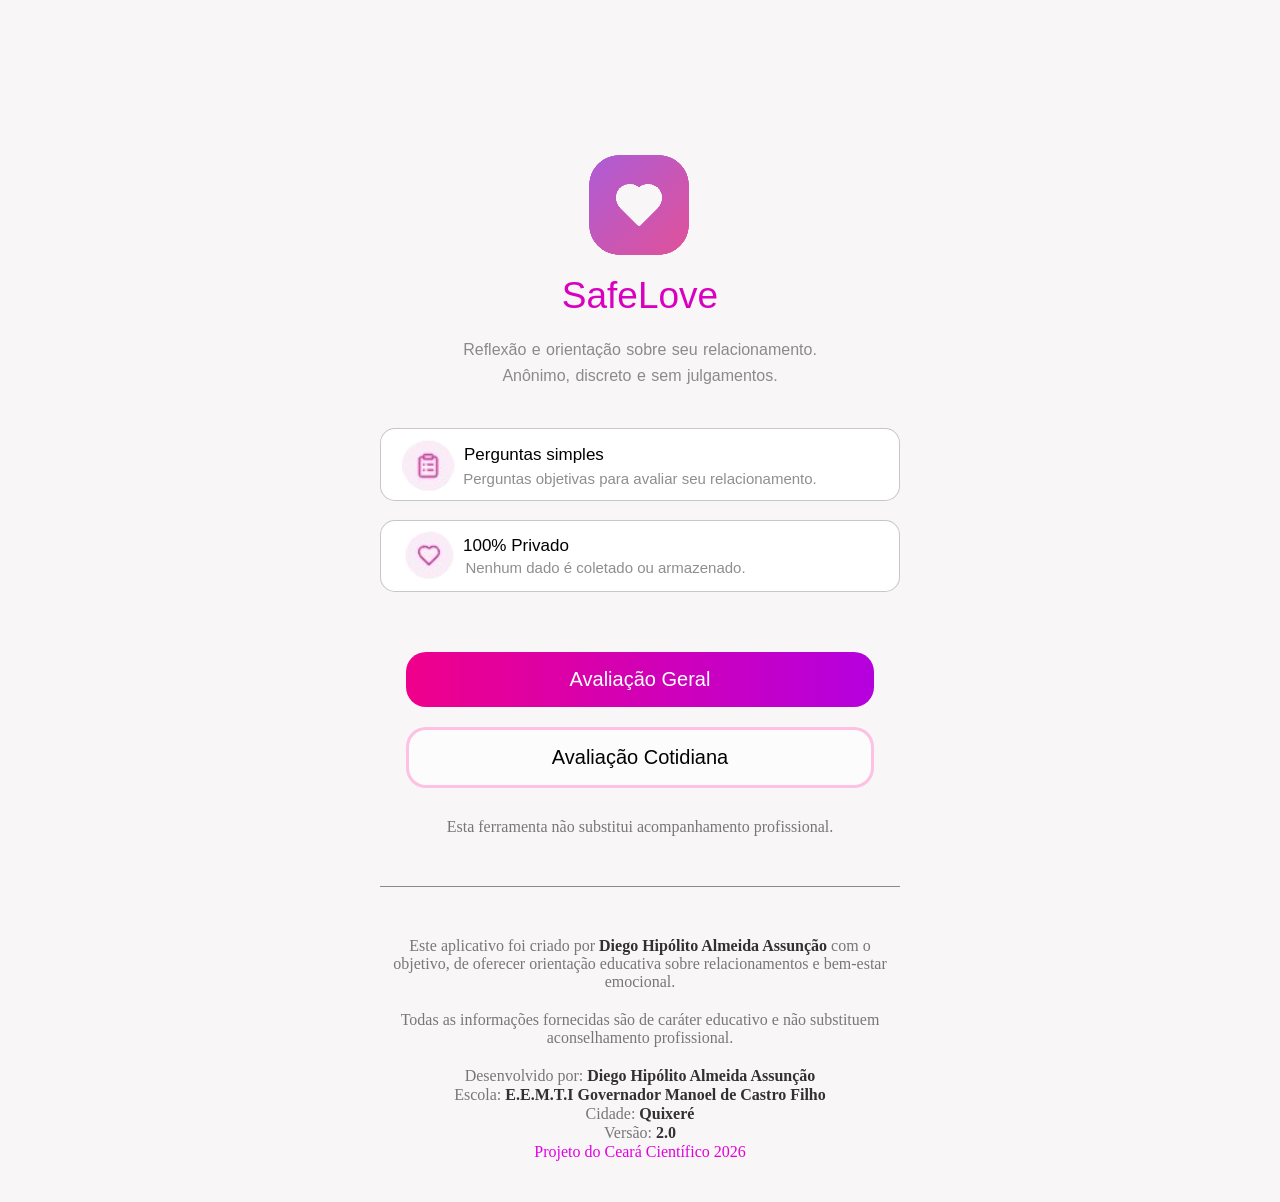
==== SafeLove2.0/inicio/index.html @ afe1e856 "Add files via upload" ====
<!DOCTYPE html>
<html lang="pt-br">
<head>
    <meta charset="UTF-8">
    <meta name="viewport" content="width=device-width, initial-scale=1.0">
    <title>SafeLove</title>
    <link rel="stylesheet" href="style.css"/>
    <script src="index.js"></script>

    <link rel="manifest" href="../manifest.json">
    <meta name="theme-color" content="#d900c0">

</head>
<body>
    <div class="menuinicio">


        <div id="logosafelove">
        <img src="safeloveiconesemfundo.png" alt="logo de coração">
        </div>

        <h1>SafeLove</h1>
        <p class="descricaoinicial">Reflexão e orientação sobre seu relacionamento. Anônimo, discreto e sem julgamentos.</p>

        <div class="topicoumedescricao">
        <img src="iconetopicoum-removebg-preview.png">
        <h2 class="topicoum">Perguntas simples</h2>
        <p class="descricaotopicoum">Perguntas objetivas para avaliar seu relacionamento.</p>
        </div>

        <div class="topicodoisedescricao">
        <img src="iconetopicodois-removebg-preview.png">
        <h2 class="topicodois">100% Privado</h2>
        <p class="descricaotopicodois">Nenhum dado é coletado ou armazenado.</p>
        </div>

        
        <button id="bnt1" class="bnt" onclick="avaliacaodiaria()">Avaliação Geral</button>
        <button id="bnt2" class="bnt" onclick="avaliacaoCotidiana()">Avaliação Cotidiana</button>
        

        <script> 

        document.getElementById("bnt2").addEventListener("click", function () {
    localStorage.setItem("tipoAvaliacao", "cotidiana");

    window.location.href = "../perguntas.html";
});
    
        function avaliacaodiaria() {
        window.location.href = "http://127.0.0.1:5500/perguntas.html"
    
}
        </script>
        

        <P class="aviso">Esta ferramenta não substitui acompanhamento profissional.</P>
        <p class="creditos">Este aplicativo foi criado por <b>Diego Hipólito Almeida Assunção</b> com o objetivo, 
            de oferecer orientação educativa sobre relacionamentos e bem-estar emocional.
        </p>
        <p class="creditos2">Todas as informações fornecidas são de caráter educativo e não substituem aconselhamento profissional.</p>
        <p class="creditos3">Desenvolvido por: <b>Diego Hipólito Almeida Assunção</b></p>
        <p class="creditos4">Escola: <b>E.E.M.T.I Governador Manoel de Castro Filho</b></p>
        <p class="creditos5">Cidade: <b>Quixeré</b></p>
        <p class="creditos6">Versão: <b>2.0</b></p>
        <p class="creditos7">Projeto do Ceará Científico 2026</p>

        <script>
if ("serviceWorker" in navigator) {
    window.addEventListener("load", () => {
        navigator.serviceWorker.register("../sw.js")
            .then(() => {
                console.log("SafeLove PWA instalado.");
            })
            .catch(erro => {
                console.error("Erro no Service Worker:", erro);
            });
    });
}
</script>


    </div>
</body>
</html>
---- SafeLove2.0/inicio/style.css ----
* {
    margin: 0;
    padding: 0;
    box-sizing: border-box;

}


body {
    background: rgb(248, 246, 246);
}


.menuinicio {
            background: rgb(248, 246, 246);
            width: 90%;
            max-width: 600px;
            margin: 100px auto 0;
            padding: 40px;
}

#logosafelove {
    margin-left: 191px;
    width: 140px;
    margin-bottom: 5px;

}

    div .topicoumedescricao img {
    margin-left: 18px;
    margin-top: 2px;
    width: 55px;
    vertical-align: middle;
    display: flex;
    margin-bottom: 0;


}

div .topicodoisedescricao img {
    margin-left: 16px;
    margin-top: 4px;
    width: 55px;
    vertical-align: middle;
    display: flex;
    margin-bottom: 0;


}




h1 {
    text-align: center;
    color: rgb(217, 0, 192);
    margin-bottom: 20px;
    font-size: 37px;
    font-family: Arial;
    font-weight: 300;
}

.descricaoinicial {
    text-align: center;
    color: rgb(66, 66, 66, 0.6);
    margin-bottom: 40px;
    margin-left: 70px;
    margin-right: 70px;
    font-size: 16px;
    font-family: Arial, Helvetica, sans-serif;
    font-weight: 300;
    word-spacing: 1px;
    line-height: 1.6;
}

.topicoum {
    display: flex;
    margin-left: 5px;
    font-size: 17px;
    font-family: Arial, Helvetica, sans-serif;
    font-weight: 544;
    margin-right: 20px;
    margin-top: -17px;
}

.descricaotopicoum {
    margin-right: 75px;
    margin-top: -26px;
    margin-bottom: 10px;
    grid-column: 2;
    grid-row: 2;
    display: flex;
    align-items: center;
    justify-content: center;
    font-size: 15px;
    color: rgb(66, 66, 66, 0.6);
    font-family: Arial, Helvetica, sans-serif;
    font-weight: 300;
}

.topicoumedescricao {
    border: 1px solid rgb(71, 70, 71, 0.3);
    border-radius: 15px;
    padding: 3px;
    margin-top: 5px;
    margin-bottom: 10px;
    background-color: white;
    display: grid;
    justify-content: center;
    align-items: center;
    grid-template-columns: 60px 1fr;
    column-gap: 15px;

}

.topicodois {
    margin-left: 2px;
    font-size: 17px;
    font-family: Arial, Helvetica, sans-serif;
    font-weight: 544;
    margin-right: 20px;
    margin-top: -14px;
}

.descricaotopicodois {
    margin-right: 144px;
    margin-top: -22px;
    margin-bottom: 10px;
    grid-column: 2;
    grid-row: 2;
    display: flex;
    align-items: center;
    justify-content: center;
    font-size: 15px;
    color: rgb(66, 66, 66, 0.6);
    font-family: Arial, Helvetica, sans-serif;
    font-weight: 300;
}

.topicodoisedescricao {
    border: 1px solid rgb(71, 70, 71, 0.3);
    border-radius: 15px;
    padding: 5px;
    margin-top: 19px;
    margin-bottom: 50px;
    background-color: white;
    display: grid;
    justify-content: center;
    align-items: center;
    grid-template-columns: 60px 1fr;
    column-gap: 15px;

}

#bnt2 {
    background: rgb(252, 252, 252);
    color: rgb(4, 3, 3);
    font-weight: 500;
    border: 3px solid #ff6abc68;
    width: 90%;
    padding: 16px;
    margin: 10px 0;
    text-align: center;
    border-radius: 20px;
    cursor: pointer;
    font-size: 20px;
    margin-left: 5%;
    align-items: center;
    justify-content: center;
}

#bnt1{
    background: linear-gradient(to left, rgb(181, 0, 222), rgb(239, 0, 139));
    color: white;
    font-weight: 500;
    width: 90%;
    padding: 16px;
    margin: 10px 0;
    text-align: center;
    border-radius: 20px;
    cursor: pointer;
    font-size: 20px;
    margin-left: 5%;
    border: transparent;
    align-items: center;
    justify-content: center;
}

.aviso {
    text-align: center;
    margin-top: 20px;
    margin-bottom: 20px;
    color: rgb(66, 66, 66, 0.7);
    border-bottom: 1px solid rgb(66, 66, 66, 0.6);
    padding-bottom: 50px;
}


.creditos {
    text-align: center;
    margin-top: 50px;
    margin-bottom: 20px;
    color: rgb(66, 66, 66, 0.7);
}

.creditos2 {
    text-align: center;
    margin-top: 20px;
    margin-bottom: 20px;
    color: rgb(66, 66, 66, 0.7);
}

.creditos3 {
    text-align: center;
    margin-top: 20px;
    margin-bottom: 1px;
    color: rgb(66, 66, 66, 0.7);
}

.creditos4 {
    text-align: center;
    margin-top: 0px;
    margin-bottom: 1px;
    color: rgb(66, 66, 66, 0.7);
}

.creditos5 {
    text-align: center;
    margin-top: 0px;
    margin-bottom: 1px;
    color: rgb(66, 66, 66, 0.7);
}

.creditos6 {
    text-align: center;
    margin-top: 0px;
    margin-bottom: 1px;
    color: rgb(66, 66, 66, 0.7);
}

.creditos7 {
    text-align: center;
    margin-top: 0px;
    margin-bottom: 1px;
    background: linear-gradient(to left, #ee0197, #dd00f6);
    background-size: 200%;
    background-clip: text;
    -webkit-background-clip: text;
    -webkit-text-fill-color: transparent;
    -webkit-text-stroke: -1px black;
}

.creditos b {
    color: rgb(0, 0, 0, 0.8);
}

.creditos2 b {
    color: rgb(0, 0, 0, 0.8);
}

.creditos3 b {
    color: rgb(0, 0, 0, 0.8);
}

.creditos4 b {
    color: rgb(0, 0, 0, 0.8);
}

.creditos5 b {
    color: rgb(0, 0, 0, 0.8);
}

.creditos6 b {
    color: rgb(0, 0, 0, 0.8);
}
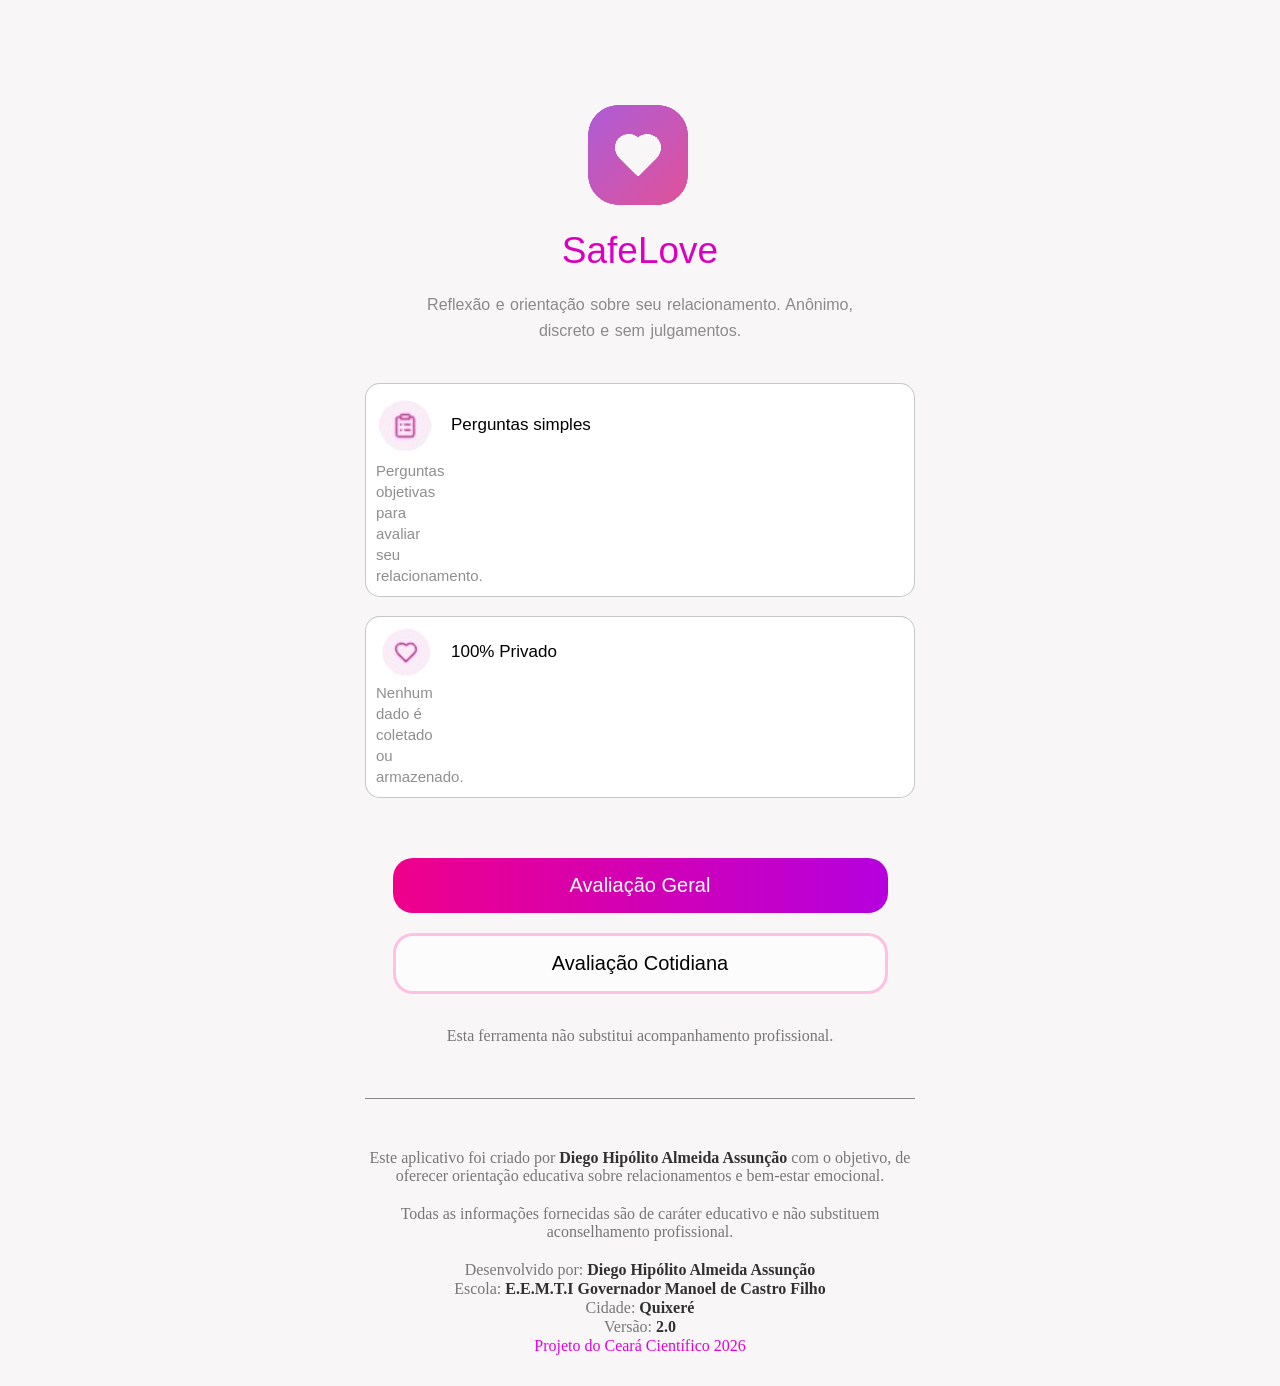
==== commit 5184522a: "Fix HTML structure and ensure proper syntax" ====
--- a/SafeLove2.0/inicio/index.html
+++ b/SafeLove2.0/inicio/index.html
@@ -48,7 +48,7 @@
 });
     
         function avaliacaodiaria() {
-        window.location.href = "http://127.0.0.1:5500/perguntas.html"
+        window.location.href = "../perguntas.html"
     
 }
         </script>
@@ -82,4 +82,4 @@
 
     </div>
 </body>
-</html>+</html>
--- a/SafeLove2.0/inicio/style.css
+++ b/SafeLove2.0/inicio/style.css
@@ -2,70 +2,47 @@
     margin: 0;
     padding: 0;
     box-sizing: border-box;
-
-}
-
+}
 
 body {
     background: rgb(248, 246, 246);
-}
-
+    width: 100%;
+    min-height: 100vh;
+    overflow-x: hidden;
+}
 
 .menuinicio {
-            background: rgb(248, 246, 246);
-            width: 90%;
-            max-width: 600px;
-            margin: 100px auto 0;
-            padding: 40px;
-}
-
+    background: rgb(248, 246, 246);
+    width: 90%;
+    max-width: 600px;
+    margin: 60px auto 0;
+    padding: 30px 25px;
+}
+
+/* LOGO */
 #logosafelove {
-    margin-left: 191px;
+    display: block;
     width: 140px;
-    margin-bottom: 5px;
-
-}
-
-    div .topicoumedescricao img {
-    margin-left: 18px;
-    margin-top: 2px;
-    width: 55px;
-    vertical-align: middle;
-    display: flex;
-    margin-bottom: 0;
-
-
-}
-
-div .topicodoisedescricao img {
-    margin-left: 16px;
-    margin-top: 4px;
-    width: 55px;
-    vertical-align: middle;
-    display: flex;
-    margin-bottom: 0;
-
-
-}
-
-
-
-
+    max-width: 100%;
+    margin: 0 auto 10px;
+}
+
+/* TÍTULO */
 h1 {
     text-align: center;
     color: rgb(217, 0, 192);
     margin-bottom: 20px;
     font-size: 37px;
-    font-family: Arial;
+    font-family: Arial, Helvetica, sans-serif;
     font-weight: 300;
 }
 
+/* DESCRIÇÃO */
 .descricaoinicial {
     text-align: center;
-    color: rgb(66, 66, 66, 0.6);
-    margin-bottom: 40px;
-    margin-left: 70px;
-    margin-right: 70px;
+    color: rgba(66, 66, 66, 0.6);
+    margin: 0 auto 40px;
+    max-width: 480px;
     font-size: 16px;
     font-family: Arial, Helvetica, sans-serif;
     font-weight: 300;
@@ -73,204 +50,290 @@
     line-height: 1.6;
 }
 
-.topicoum {
-    display: flex;
-    margin-left: 5px;
-    font-size: 17px;
-    font-family: Arial, Helvetica, sans-serif;
-    font-weight: 544;
-    margin-right: 20px;
-    margin-top: -17px;
-}
-
-.descricaotopicoum {
-    margin-right: 75px;
-    margin-top: -26px;
-    margin-bottom: 10px;
-    grid-column: 2;
-    grid-row: 2;
-    display: flex;
-    align-items: center;
-    justify-content: center;
-    font-size: 15px;
-    color: rgb(66, 66, 66, 0.6);
-    font-family: Arial, Helvetica, sans-serif;
-    font-weight: 300;
-}
-
+/* PRIMEIRO BLOCO */
 .topicoumedescricao {
-    border: 1px solid rgb(71, 70, 71, 0.3);
+    border: 1px solid rgba(71, 70, 71, 0.3);
     border-radius: 15px;
-    padding: 3px;
-    margin-top: 5px;
-    margin-bottom: 10px;
+    padding: 10px;
+    margin: 5px 0 10px;
     background-color: white;
+
     display: grid;
-    justify-content: center;
-    align-items: center;
     grid-template-columns: 60px 1fr;
     column-gap: 15px;
-
-}
-
-.topicodois {
-    margin-left: 2px;
+    align-items: center;
+}
+
+/* ÍCONE DO PRIMEIRO BLOCO */
+.topicoumedescricao img {
+    width: 55px;
+    max-width: 100%;
+    margin: 0 auto;
+    display: block;
+}
+
+/* TÍTULO DO PRIMEIRO BLOCO */
+.topicoum {
+    margin: 0;
     font-size: 17px;
     font-family: Arial, Helvetica, sans-serif;
     font-weight: 544;
-    margin-right: 20px;
-    margin-top: -14px;
-}
-
-.descricaotopicodois {
-    margin-right: 144px;
-    margin-top: -22px;
-    margin-bottom: 10px;
-    grid-column: 2;
-    grid-row: 2;
-    display: flex;
-    align-items: center;
-    justify-content: center;
+}
+
+/* DESCRIÇÃO DO PRIMEIRO BLOCO */
+.descricaotopicoum {
+    margin: 4px 0 0;
     font-size: 15px;
-    color: rgb(66, 66, 66, 0.6);
+    color: rgba(66, 66, 66, 0.6);
     font-family: Arial, Helvetica, sans-serif;
     font-weight: 300;
-}
-
+    line-height: 1.4;
+}
+
+/* SEGUNDO BLOCO */
 .topicodoisedescricao {
-    border: 1px solid rgb(71, 70, 71, 0.3);
+    border: 1px solid rgba(71, 70, 71, 0.3);
     border-radius: 15px;
-    padding: 5px;
-    margin-top: 19px;
-    margin-bottom: 50px;
+    padding: 10px;
+    margin: 19px 0 50px;
     background-color: white;
+
     display: grid;
-    justify-content: center;
-    align-items: center;
     grid-template-columns: 60px 1fr;
     column-gap: 15px;
-
-}
-
+    align-items: center;
+}
+
+/* ÍCONE DO SEGUNDO BLOCO */
+.topicodoisedescricao img {
+    width: 55px;
+    max-width: 100%;
+    margin: 0 auto;
+    display: block;
+}
+
+/* TÍTULO DO SEGUNDO BLOCO */
+.topicodois {
+    margin: 0;
+    font-size: 17px;
+    font-family: Arial, Helvetica, sans-serif;
+    font-weight: 544;
+}
+
+/* DESCRIÇÃO DO SEGUNDO BLOCO */
+.descricaotopicodois {
+    margin: 4px 0 0;
+    font-size: 15px;
+    color: rgba(66, 66, 66, 0.6);
+    font-family: Arial, Helvetica, sans-serif;
+    font-weight: 300;
+    line-height: 1.4;
+}
+
+/* BOTÕES */
+#bnt1,
+#bnt2 {
+    width: 90%;
+    margin: 10px 5%;
+    padding: 16px;
+    text-align: center;
+    border-radius: 20px;
+    cursor: pointer;
+    font-size: 20px;
+    font-family: Arial, Helvetica, sans-serif;
+    font-weight: 500;
+}
+
+/* BOTÃO PRINCIPAL */
+#bnt1 {
+    background: linear-gradient(
+        to left,
+        rgb(181, 0, 222),
+        rgb(239, 0, 139)
+    );
+    color: white;
+    border: transparent;
+}
+
+/* BOTÃO SECUNDÁRIO */
 #bnt2 {
     background: rgb(252, 252, 252);
     color: rgb(4, 3, 3);
-    font-weight: 500;
     border: 3px solid #ff6abc68;
-    width: 90%;
-    padding: 16px;
-    margin: 10px 0;
-    text-align: center;
-    border-radius: 20px;
-    cursor: pointer;
-    font-size: 20px;
-    margin-left: 5%;
-    align-items: center;
-    justify-content: center;
-}
-
-#bnt1{
-    background: linear-gradient(to left, rgb(181, 0, 222), rgb(239, 0, 139));
-    color: white;
-    font-weight: 500;
-    width: 90%;
-    padding: 16px;
-    margin: 10px 0;
-    text-align: center;
-    border-radius: 20px;
-    cursor: pointer;
-    font-size: 20px;
-    margin-left: 5%;
-    border: transparent;
-    align-items: center;
-    justify-content: center;
-}
-
+}
+
+/* AVISO */
 .aviso {
     text-align: center;
-    margin-top: 20px;
-    margin-bottom: 20px;
-    color: rgb(66, 66, 66, 0.7);
-    border-bottom: 1px solid rgb(66, 66, 66, 0.6);
+    margin: 20px 0;
+    color: rgba(66, 66, 66, 0.7);
+    border-bottom: 1px solid rgba(66, 66, 66, 0.6);
     padding-bottom: 50px;
-}
-
+    line-height: 1.5;
+}
+
+/* CRÉDITOS */
+.creditos,
+.creditos2,
+.creditos3,
+.creditos4,
+.creditos5,
+.creditos6,
+.creditos7 {
+    text-align: center;
+    color: rgba(66, 66, 66, 0.7);
+}
 
 .creditos {
-    text-align: center;
-    margin-top: 50px;
-    margin-bottom: 20px;
-    color: rgb(66, 66, 66, 0.7);
+    margin: 50px 0 20px;
 }
 
 .creditos2 {
-    text-align: center;
-    margin-top: 20px;
-    margin-bottom: 20px;
-    color: rgb(66, 66, 66, 0.7);
+    margin: 20px 0;
 }
 
 .creditos3 {
-    text-align: center;
-    margin-top: 20px;
-    margin-bottom: 1px;
-    color: rgb(66, 66, 66, 0.7);
-}
-
-.creditos4 {
-    text-align: center;
-    margin-top: 0px;
-    margin-bottom: 1px;
-    color: rgb(66, 66, 66, 0.7);
-}
-
-.creditos5 {
-    text-align: center;
-    margin-top: 0px;
-    margin-bottom: 1px;
-    color: rgb(66, 66, 66, 0.7);
-}
-
+    margin: 20px 0 1px;
+}
+
+.creditos4,
+.creditos5,
 .creditos6 {
-    text-align: center;
-    margin-top: 0px;
-    margin-bottom: 1px;
-    color: rgb(66, 66, 66, 0.7);
+    margin: 0 0 1px;
 }
 
 .creditos7 {
-    text-align: center;
-    margin-top: 0px;
-    margin-bottom: 1px;
+    margin: 0 0 1px;
     background: linear-gradient(to left, #ee0197, #dd00f6);
     background-size: 200%;
     background-clip: text;
     -webkit-background-clip: text;
     -webkit-text-fill-color: transparent;
-    -webkit-text-stroke: -1px black;
-}
-
-.creditos b {
-    color: rgb(0, 0, 0, 0.8);
-}
-
-.creditos2 b {
-    color: rgb(0, 0, 0, 0.8);
-}
-
-.creditos3 b {
-    color: rgb(0, 0, 0, 0.8);
-}
-
-.creditos4 b {
-    color: rgb(0, 0, 0, 0.8);
-}
-
-.creditos5 b {
-    color: rgb(0, 0, 0, 0.8);
-}
-
+}
+
+.creditos b,
+.creditos2 b,
+.creditos3 b,
+.creditos4 b,
+.creditos5 b,
 .creditos6 b {
-    color: rgb(0, 0, 0, 0.8);
-}
-
+    color: rgba(0, 0, 0, 0.8);
+}
+
+
+/* ================================= */
+/* CELULARES */
+/* ================================= */
+
+@media (max-width: 600px) {
+
+    .menuinicio {
+        width: 100%;
+        padding: 25px 18px;
+        margin-top: 30px;
+    }
+
+    #logosafelove {
+        width: 120px;
+    }
+
+    h1 {
+        font-size: 30px;
+        line-height: 1.2;
+    }
+
+    .descricaoinicial {
+        font-size: 15px;
+        margin-bottom: 30px;
+    }
+
+    .topicoumedescricao,
+    .topicodoisedescricao {
+        grid-template-columns: 50px 1fr;
+        column-gap: 10px;
+        padding: 10px;
+    }
+
+    .topicoumedescricao img,
+    .topicodoisedescricao img {
+        width: 45px;
+    }
+
+    .topicoum,
+    .topicodois {
+        font-size: 16px;
+    }
+
+    .descricaotopicoum,
+    .descricaotopicodois {
+        font-size: 14px;
+    }
+
+    #bnt1,
+    #bnt2 {
+        width: 100%;
+        margin-left: 0;
+        margin-right: 0;
+        font-size: 18px;
+        padding: 15px;
+    }
+
+    .aviso {
+        font-size: 14px;
+        padding-bottom: 35px;
+    }
+
+    .creditos,
+    .creditos2,
+    .creditos3,
+    .creditos4,
+    .creditos5,
+    .creditos6,
+    .creditos7 {
+        font-size: 14px;
+    }
+}
+
+
+/* CELULARES MUITO PEQUENOS */
+
+@media (max-width: 380px) {
+
+    .menuinicio {
+        padding: 20px 12px;
+    }
+
+    h1 {
+        font-size: 27px;
+    }
+
+    .descricaoinicial {
+        font-size: 14px;
+    }
+
+    .topicoumedescricao,
+    .topicodoisedescricao {
+        grid-template-columns: 45px 1fr;
+        column-gap: 8px;
+    }
+
+    .topicoumedescricao img,
+    .topicodoisedescricao img {
+        width: 40px;
+    }
+
+    .topicoum,
+    .topicodois {
+        font-size: 15px;
+    }
+
+    .descricaotopicoum,
+    .descricaotopicodois {
+        font-size: 13px;
+    }
+
+    #bnt1,
+    #bnt2 {
+        font-size: 17px;
+    }
+}
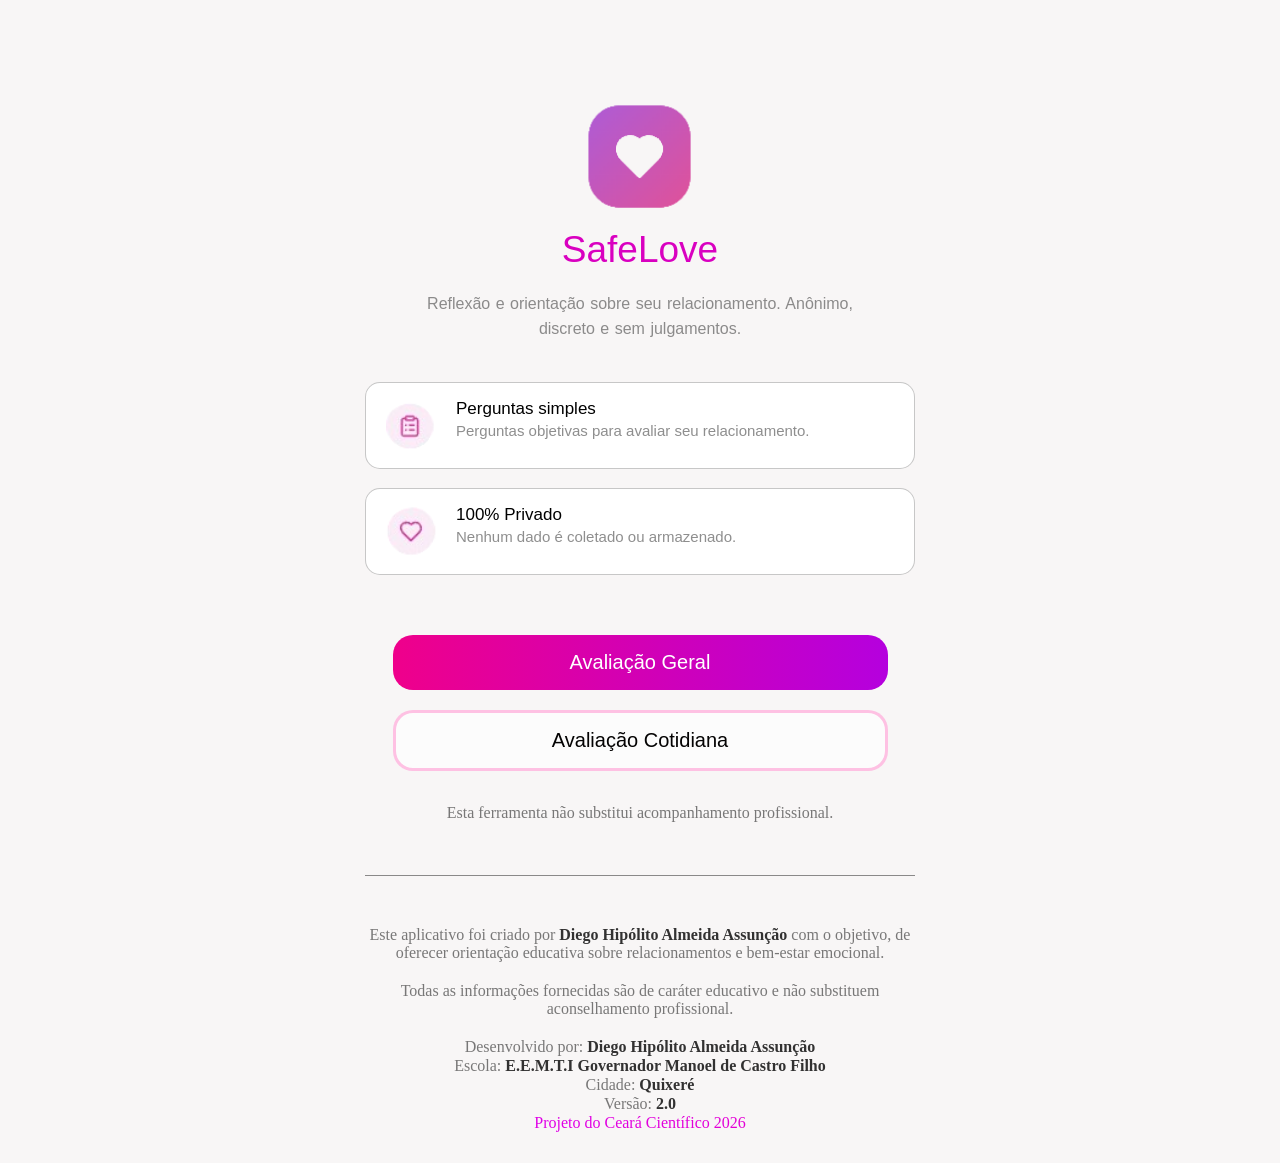
==== commit 7b6ffd56: "Refactor index.html for improved structure and clarity" ====
--- a/SafeLove2.0/inicio/index.html
+++ b/SafeLove2.0/inicio/index.html
@@ -1,85 +1,285 @@
 <!DOCTYPE html>
 <html lang="pt-br">
+
 <head>
+
     <meta charset="UTF-8">
+
     <meta name="viewport" content="width=device-width, initial-scale=1.0">
+
     <title>SafeLove</title>
-    <link rel="stylesheet" href="style.css"/>
+
+    <link rel="stylesheet" href="style.css">
+
     <script src="index.js"></script>
 
     <link rel="manifest" href="../manifest.json">
+
     <meta name="theme-color" content="#d900c0">
 
 </head>
+
 <body>
+
     <div class="menuinicio">
 
 
+        <!-- ========================= -->
+        <!-- LOGO -->
+        <!-- ========================= -->
+
         <div id="logosafelove">
-        <img src="safeloveiconesemfundo.png" alt="logo de coração">
+
+            <img
+                src="safeloveiconesemfundo.png"
+                alt="Logo do SafeLove"
+            >
+
         </div>
 
+
+        <!-- ========================= -->
+        <!-- TÍTULO -->
+        <!-- ========================= -->
+
         <h1>SafeLove</h1>
-        <p class="descricaoinicial">Reflexão e orientação sobre seu relacionamento. Anônimo, discreto e sem julgamentos.</p>
+
+
+        <!-- ========================= -->
+        <!-- DESCRIÇÃO INICIAL -->
+        <!-- ========================= -->
+
+        <p class="descricaoinicial">
+            Reflexão e orientação sobre seu relacionamento.
+            Anônimo, discreto e sem julgamentos.
+        </p>
+
+
+        <!-- ========================= -->
+        <!-- PRIMEIRO TÓPICO -->
+        <!-- ========================= -->
 
         <div class="topicoumedescricao">
-        <img src="iconetopicoum-removebg-preview.png">
-        <h2 class="topicoum">Perguntas simples</h2>
-        <p class="descricaotopicoum">Perguntas objetivas para avaliar seu relacionamento.</p>
+
+            <img
+                src="iconetopicoum-removebg-preview.png"
+                alt="Ícone de perguntas"
+            >
+
+            <div class="textotopico">
+
+                <h2 class="topicoum">
+                    Perguntas simples
+                </h2>
+
+                <p class="descricaotopicoum">
+                    Perguntas objetivas para avaliar seu relacionamento.
+                </p>
+
+            </div>
+
         </div>
 
+
+        <!-- ========================= -->
+        <!-- SEGUNDO TÓPICO -->
+        <!-- ========================= -->
+
         <div class="topicodoisedescricao">
-        <img src="iconetopicodois-removebg-preview.png">
-        <h2 class="topicodois">100% Privado</h2>
-        <p class="descricaotopicodois">Nenhum dado é coletado ou armazenado.</p>
+
+            <img
+                src="iconetopicodois-removebg-preview.png"
+                alt="Ícone de privacidade"
+            >
+
+            <div class="textotopico">
+
+                <h2 class="topicodois">
+                    100% Privado
+                </h2>
+
+                <p class="descricaotopicodois">
+                    Nenhum dado é coletado ou armazenado.
+                </p>
+
+            </div>
+
         </div>
 
-        
-        <button id="bnt1" class="bnt" onclick="avaliacaodiaria()">Avaliação Geral</button>
-        <button id="bnt2" class="bnt" onclick="avaliacaoCotidiana()">Avaliação Cotidiana</button>
-        
-
-        <script> 
-
-        document.getElementById("bnt2").addEventListener("click", function () {
-    localStorage.setItem("tipoAvaliacao", "cotidiana");
-
-    window.location.href = "../perguntas.html";
-});
-    
-        function avaliacaodiaria() {
-        window.location.href = "../perguntas.html"
-    
-}
+
+        <!-- ========================= -->
+        <!-- BOTÃO AVALIAÇÃO GERAL -->
+        <!-- ========================= -->
+
+        <button
+            id="bnt1"
+            class="bnt"
+            type="button"
+        >
+            Avaliação Geral
+        </button>
+
+
+        <!-- ========================= -->
+        <!-- BOTÃO AVALIAÇÃO COTIDIANA -->
+        <!-- ========================= -->
+
+        <button
+            id="bnt2"
+            class="bnt"
+            type="button"
+        >
+            Avaliação Cotidiana
+        </button>
+
+
+        <!-- ========================= -->
+        <!-- NAVEGAÇÃO DAS AVALIAÇÕES -->
+        <!-- ========================= -->
+
+        <script>
+
+            document
+                .getElementById("bnt1")
+                .addEventListener("click", function () {
+
+                    localStorage.setItem(
+                        "tipoAvaliacao",
+                        "geral"
+                    );
+
+                    window.location.href =
+                        "../perguntas.html";
+
+                });
+
+
+            document
+                .getElementById("bnt2")
+                .addEventListener("click", function () {
+
+                    localStorage.setItem(
+                        "tipoAvaliacao",
+                        "cotidiana"
+                    );
+
+                    window.location.href =
+                        "../perguntas.html";
+
+                });
+
         </script>
-        
-
-        <P class="aviso">Esta ferramenta não substitui acompanhamento profissional.</P>
-        <p class="creditos">Este aplicativo foi criado por <b>Diego Hipólito Almeida Assunção</b> com o objetivo, 
-            de oferecer orientação educativa sobre relacionamentos e bem-estar emocional.
-        </p>
-        <p class="creditos2">Todas as informações fornecidas são de caráter educativo e não substituem aconselhamento profissional.</p>
-        <p class="creditos3">Desenvolvido por: <b>Diego Hipólito Almeida Assunção</b></p>
-        <p class="creditos4">Escola: <b>E.E.M.T.I Governador Manoel de Castro Filho</b></p>
-        <p class="creditos5">Cidade: <b>Quixeré</b></p>
-        <p class="creditos6">Versão: <b>2.0</b></p>
-        <p class="creditos7">Projeto do Ceará Científico 2026</p>
+
+
+        <!-- ========================= -->
+        <!-- AVISO -->
+        <!-- ========================= -->
+
+        <p class="aviso">
+            Esta ferramenta não substitui acompanhamento profissional.
+        </p>
+
+
+        <!-- ========================= -->
+        <!-- CRÉDITOS -->
+        <!-- ========================= -->
+
+        <p class="creditos">
+
+            Este aplicativo foi criado por
+            <b>Diego Hipólito Almeida Assunção</b>
+            com o objetivo, de oferecer orientação educativa
+            sobre relacionamentos e bem-estar emocional.
+
+        </p>
+
+
+        <p class="creditos2">
+
+            Todas as informações fornecidas são de caráter educativo
+            e não substituem aconselhamento profissional.
+
+        </p>
+
+
+        <p class="creditos3">
+
+            Desenvolvido por:
+            <b>Diego Hipólito Almeida Assunção</b>
+
+        </p>
+
+
+        <p class="creditos4">
+
+            Escola:
+            <b>E.E.M.T.I Governador Manoel de Castro Filho</b>
+
+        </p>
+
+
+        <p class="creditos5">
+
+            Cidade:
+            <b>Quixeré</b>
+
+        </p>
+
+
+        <p class="creditos6">
+
+            Versão:
+            <b>2.0</b>
+
+        </p>
+
+
+        <p class="creditos7">
+
+            Projeto do Ceará Científico 2026
+
+        </p>
+
+
+        <!-- ========================= -->
+        <!-- SERVICE WORKER / PWA -->
+        <!-- ========================= -->
 
         <script>
-if ("serviceWorker" in navigator) {
-    window.addEventListener("load", () => {
-        navigator.serviceWorker.register("../sw.js")
-            .then(() => {
-                console.log("SafeLove PWA instalado.");
-            })
-            .catch(erro => {
-                console.error("Erro no Service Worker:", erro);
-            });
-    });
-}
-</script>
+
+            if ("serviceWorker" in navigator) {
+
+                window.addEventListener("load", () => {
+
+                    navigator.serviceWorker
+                        .register("../sw.js")
+
+                        .then(() => {
+
+                            console.log(
+                                "SafeLove PWA instalado."
+                            );
+
+                        })
+
+                        .catch(erro => {
+
+                            console.error(
+                                "Erro no Service Worker:",
+                                erro
+                            );
+
+                        });
+
+                });
+
+            }
+
+        </script>
 
 
     </div>
+
 </body>
+
 </html>
--- a/SafeLove2.0/inicio/style.css
+++ b/SafeLove2.0/inicio/style.css
@@ -19,7 +19,11 @@
     padding: 30px 25px;
 }
 
+
+/* ========================= */
 /* LOGO */
+/* ========================= */
+
 #logosafelove {
     display: block;
     width: 140px;
@@ -27,7 +31,17 @@
     margin: 0 auto 10px;
 }
 
-/* TÍTULO */
+#logosafelove img {
+    width: 100%;
+    height: auto;
+    display: block;
+}
+
+
+/* ========================= */
+/* TÍTULO PRINCIPAL */
+/* ========================= */
+
 h1 {
     text-align: center;
     color: rgb(217, 0, 192);
@@ -37,7 +51,11 @@
     font-weight: 300;
 }
 
-/* DESCRIÇÃO */
+
+/* ========================= */
+/* DESCRIÇÃO PRINCIPAL */
+/* ========================= */
+
 .descricaoinicial {
     text-align: center;
     color: rgba(66, 66, 66, 0.6);
@@ -50,129 +68,202 @@
     line-height: 1.6;
 }
 
-/* PRIMEIRO BLOCO */
-.topicoumedescricao {
+
+/* ========================= */
+/* CARDS DOS TÓPICOS */
+/* ========================= */
+
+.topicoumedescricao,
+.topicodoisedescricao {
+    width: 100%;
+    background-color: white;
+
     border: 1px solid rgba(71, 70, 71, 0.3);
     border-radius: 15px;
-    padding: 10px;
+
+    padding: 15px;
+
+    display: grid;
+
+    /*
+       Coluna 1 = ícone
+       Coluna 2 = título + descrição
+    */
+    grid-template-columns: 60px 1fr;
+
+    /*
+       Linha 1 = título
+       Linha 2 = descrição
+    */
+    grid-template-rows: auto auto;
+
+    column-gap: 15px;
+    row-gap: 3px;
+
+    align-items: center;
+}
+
+
+/* PRIMEIRO CARD */
+
+.topicoumedescricao {
     margin: 5px 0 10px;
-    background-color: white;
-
-    display: grid;
-    grid-template-columns: 60px 1fr;
-    column-gap: 15px;
-    align-items: center;
-}
-
-/* ÍCONE DO PRIMEIRO BLOCO */
-.topicoumedescricao img {
+}
+
+
+/* SEGUNDO CARD */
+
+.topicodoisedescricao {
+    margin: 19px 0 50px;
+}
+
+
+/* ========================= */
+/* ÍCONES */
+/* ========================= */
+
+.topicoumedescricao img,
+.topicodoisedescricao img {
     width: 55px;
-    max-width: 100%;
-    margin: 0 auto;
+    height: 55px;
+
+    object-fit: contain;
+
+    /*
+       O ícone ocupa as duas linhas:
+       título + descrição
+    */
+    grid-column: 1;
+    grid-row: 1 / 3;
+
     display: block;
-}
-
-/* TÍTULO DO PRIMEIRO BLOCO */
-.topicoum {
+    margin: auto;
+}
+
+
+/* ========================= */
+/* TÍTULOS */
+/* ========================= */
+
+.topicoum,
+.topicodois {
+    grid-column: 2;
+    grid-row: 1;
+
     margin: 0;
+
     font-size: 17px;
     font-family: Arial, Helvetica, sans-serif;
     font-weight: 544;
-}
-
-/* DESCRIÇÃO DO PRIMEIRO BLOCO */
-.descricaotopicoum {
-    margin: 4px 0 0;
+
+    line-height: 1.3;
+
+    /*
+       Impede o título de ser espremido
+    */
+    min-width: 0;
+}
+
+
+/* ========================= */
+/* DESCRIÇÕES */
+/* ========================= */
+
+.descricaotopicoum,
+.descricaotopicodois {
+    grid-column: 2;
+    grid-row: 2;
+
+    width: 100%;
+
+    margin: 0;
+
     font-size: 15px;
     color: rgba(66, 66, 66, 0.6);
+
     font-family: Arial, Helvetica, sans-serif;
     font-weight: 300;
+
     line-height: 1.4;
-}
-
-/* SEGUNDO BLOCO */
-.topicodoisedescricao {
-    border: 1px solid rgba(71, 70, 71, 0.3);
-    border-radius: 15px;
-    padding: 10px;
-    margin: 19px 0 50px;
-    background-color: white;
-
-    display: grid;
-    grid-template-columns: 60px 1fr;
-    column-gap: 15px;
-    align-items: center;
-}
-
-/* ÍCONE DO SEGUNDO BLOCO */
-.topicodoisedescricao img {
-    width: 55px;
-    max-width: 100%;
-    margin: 0 auto;
-    display: block;
-}
-
-/* TÍTULO DO SEGUNDO BLOCO */
-.topicodois {
-    margin: 0;
-    font-size: 17px;
-    font-family: Arial, Helvetica, sans-serif;
-    font-weight: 544;
-}
-
-/* DESCRIÇÃO DO SEGUNDO BLOCO */
-.descricaotopicodois {
-    margin: 4px 0 0;
-    font-size: 15px;
-    color: rgba(66, 66, 66, 0.6);
-    font-family: Arial, Helvetica, sans-serif;
-    font-weight: 300;
-    line-height: 1.4;
-}
-
+
+    text-align: left;
+
+    min-width: 0;
+}
+
+
+/* ========================= */
 /* BOTÕES */
+/* ========================= */
+
 #bnt1,
 #bnt2 {
     width: 90%;
+
     margin: 10px 5%;
+
     padding: 16px;
+
     text-align: center;
+
     border-radius: 20px;
+
     cursor: pointer;
+
     font-size: 20px;
     font-family: Arial, Helvetica, sans-serif;
     font-weight: 500;
 }
 
+
 /* BOTÃO PRINCIPAL */
+
 #bnt1 {
     background: linear-gradient(
         to left,
         rgb(181, 0, 222),
         rgb(239, 0, 139)
     );
+
     color: white;
     border: transparent;
 }
 
+
 /* BOTÃO SECUNDÁRIO */
+
 #bnt2 {
     background: rgb(252, 252, 252);
+
     color: rgb(4, 3, 3);
+
     border: 3px solid #ff6abc68;
 }
 
+
+/* ========================= */
 /* AVISO */
+/* ========================= */
+
 .aviso {
     text-align: center;
+
     margin: 20px 0;
+
     color: rgba(66, 66, 66, 0.7);
+
     border-bottom: 1px solid rgba(66, 66, 66, 0.6);
+
     padding-bottom: 50px;
+
     line-height: 1.5;
 }
 
+
+/* ========================= */
 /* CRÉDITOS */
+/* ========================= */
+
 .creditos,
 .creditos2,
 .creditos3,
@@ -198,14 +289,20 @@
 
 .creditos4,
 .creditos5,
-.creditos6 {
-    margin: 0 0 1px;
-}
-
+.creditos6,
 .creditos7 {
     margin: 0 0 1px;
-    background: linear-gradient(to left, #ee0197, #dd00f6);
+}
+
+.creditos7 {
+    background: linear-gradient(
+        to left,
+        #ee0197,
+        #dd00f6
+    );
+
     background-size: 200%;
+
     background-clip: text;
     -webkit-background-clip: text;
     -webkit-text-fill-color: transparent;
@@ -247,41 +344,64 @@
         margin-bottom: 30px;
     }
 
+
+    /* CARDS */
+
     .topicoumedescricao,
     .topicodoisedescricao {
-        grid-template-columns: 50px 1fr;
-        column-gap: 10px;
-        padding: 10px;
-    }
+        grid-template-columns: 50px minmax(0, 1fr);
+
+        column-gap: 12px;
+        row-gap: 3px;
+
+        padding: 12px;
+    }
+
+
+    /* ÍCONES */
 
     .topicoumedescricao img,
     .topicodoisedescricao img {
         width: 45px;
-    }
+        height: 45px;
+    }
+
+
+    /* TÍTULOS */
 
     .topicoum,
     .topicodois {
         font-size: 16px;
     }
 
+
+    /* DESCRIÇÕES */
+
     .descricaotopicoum,
     .descricaotopicodois {
         font-size: 14px;
-    }
+        line-height: 1.4;
+    }
+
+
+    /* BOTÕES */
 
     #bnt1,
     #bnt2 {
         width: 100%;
         margin-left: 0;
         margin-right: 0;
+
         font-size: 18px;
         padding: 15px;
     }
+
 
     .aviso {
         font-size: 14px;
         padding-bottom: 35px;
     }
+
 
     .creditos,
     .creditos2,
@@ -291,11 +411,14 @@
     .creditos6,
     .creditos7 {
         font-size: 14px;
-    }
-}
-
-
+        line-height: 1.5;
+    }
+}
+
+
+/* ================================= */
 /* CELULARES MUITO PEQUENOS */
+/* ================================= */
 
 @media (max-width: 380px) {
 
@@ -311,27 +434,36 @@
         font-size: 14px;
     }
 
+
     .topicoumedescricao,
     .topicodoisedescricao {
-        grid-template-columns: 45px 1fr;
-        column-gap: 8px;
-    }
+        grid-template-columns: 45px minmax(0, 1fr);
+
+        column-gap: 10px;
+
+        padding: 10px;
+    }
+
 
     .topicoumedescricao img,
     .topicodoisedescricao img {
         width: 40px;
-    }
+        height: 40px;
+    }
+
 
     .topicoum,
     .topicodois {
         font-size: 15px;
     }
 
+
     .descricaotopicoum,
     .descricaotopicodois {
         font-size: 13px;
     }
 
+
     #bnt1,
     #bnt2 {
         font-size: 17px;
